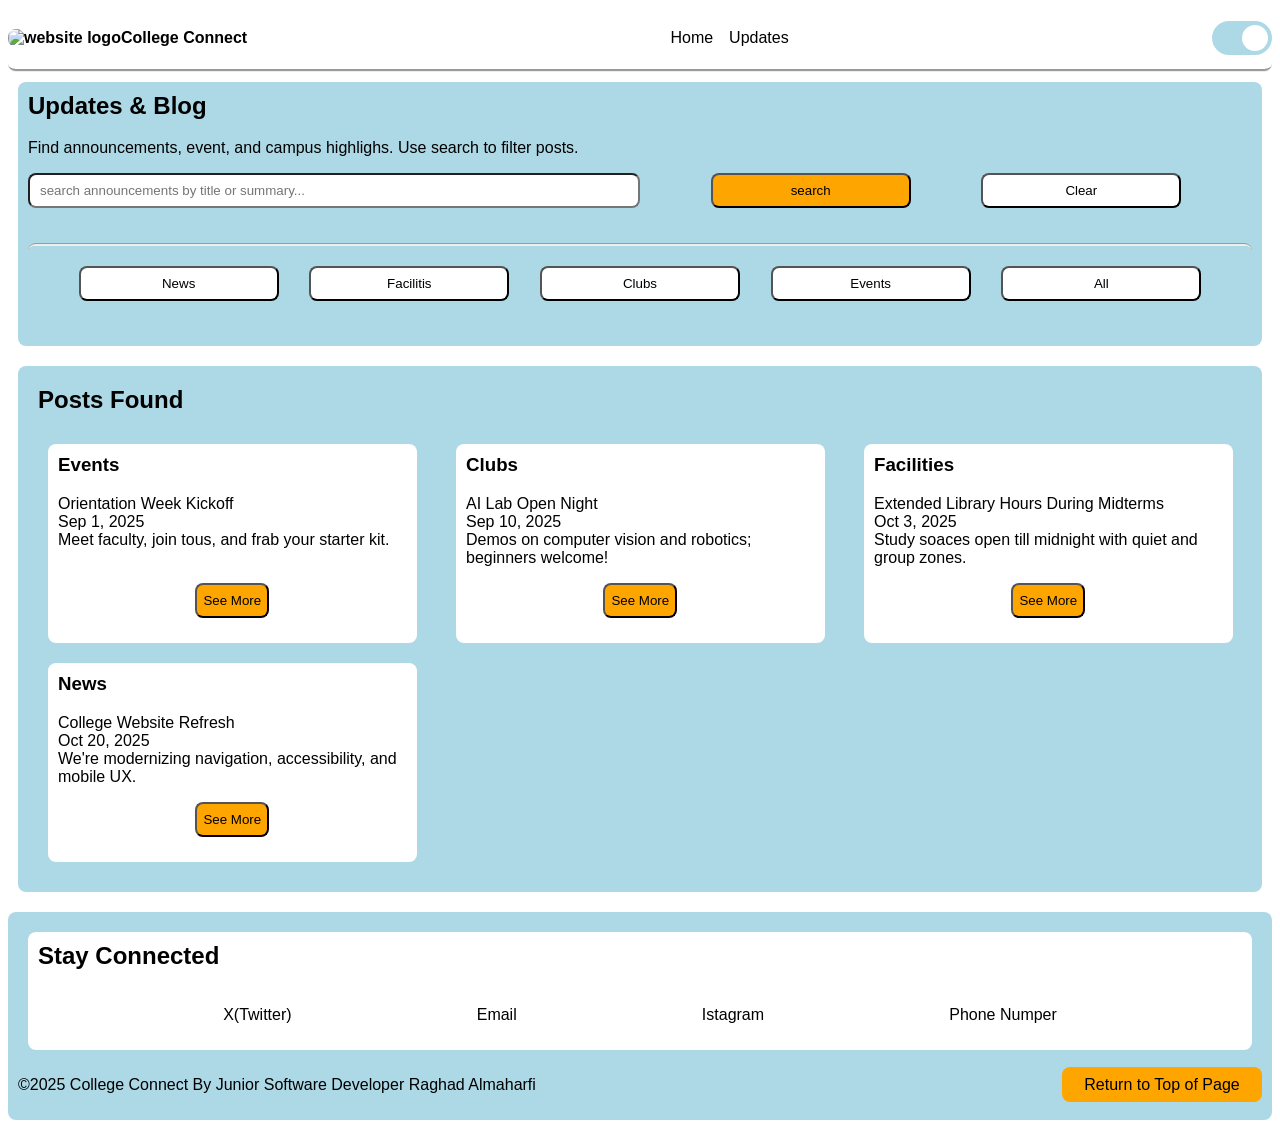
==== UpdatePage.html @ 5a042e5b "Update UpdatePage.html" ====
<!DOCTYPE html>
<html lang="en">

<head>
  <meta charset="utf-8" />
  <meta name="viewport" content="width=device-width, initial-scale=1" />
  <link rel="stylesheet" href="CollegeConnectCSS.css">
  <title>College Connect</title>
</head>

<body>
  <div class="page">
    <header>
      <nav class="navegation">
        <div class="logo">
          
          <h4><img src="ogo.png" alt="website logo" style="height:22px;width:22px;">College Connect</h4>
        </div>
        <ul class="navegation-bar">
          <li>
            <a href="index.html">Home</a>
          </li>
          <li>
            <a href="">Updates</a>
          </li>
        </ul>
        <label class="switch">
						<input type="checkbox" checked>
						<span class="slider round"></span>
					</label>
      </nav>
    </header>
    <section class="Search-Section">
      <h2>Updates & Blog</h2>
      <p>Find announcements, event, and campus highlighs. Use search to filter posts.</p>
      <div class="Search-content">
        <input type="Text" placeholder="search announcements by title or summary..." name="search">
        <div class="search-buttons">
          <button class="orange bottom">search</button>
          <button  class="white bottom">Clear</button>
        </div>
      </div>
      <div class="filter-Buttons">
        <button  class="white bottom">News</button>
        <button  class="white bottom">Facilitis</button>
        <button  class="white bottom">Clubs</button>
        <button  class="white bottom">Events</button>
        <button  class="white bottom">All</button>
      </div>
    </section>
    <main>
      <section Class="highlights">
        <h2>Posts Found</h2>
        <div class="cards">
          <Section Class="card">
            <div class="card-content">
              <h3>Events</h3>
              <p>Orientation Week Kickoff<br>Sep 1, 2025<br>Meet faculty, join tous, and frab your starter kit.</p>
            </div>
            <div class="card-button">
              <button class="orange mid bottom">See More</button>
            </div>
          </section>
          <section Class="card">
            <div class="card-content">
              <h3>Clubs</h3>
              <p>AI Lab Open Night<br>Sep 10, 2025<br>Demos on computer vision and robotics; beginners welcome!</p>
            </div>
            <div class="card-button">
              <button class="orange mid bottom">See More</button>
            </div>
          </section>
          <section Class="card">
            <div class="card-content">
              <h3>Facilities</h3>
              <p>Extended Library Hours During Midterms<br>Oct 3, 2025<br>Study soaces open till midnight with quiet and group zones.
              </p>
            </div>
            <div class="card-button">
              <button class="orange mid bottom">See More</button>
            </div>
          </section>
          <section Class="card">
            <div class="card-content">
              <h3>News</h3>
              <p>College Website Refresh<br>Oct 20, 2025<br>We're modernizing navigation, accessibility, and mobile UX.
              </p>
            </div>
            <div class="card-button">
              <button class="orange mid bottom">See More</button>
            </div>
          </section>
        </div>
      </section>
    </main>
    <footer>
      <section class="media">
        <h2>Stay Connected</h2>
        <div class="links">
          <div>
            <p>X(Twitter)</p>
          </div>
          <div>
            <p>Email</p>
          </div>
          <div>
            <p>Istagram</p>
          </div>
          <div>
            <p>Phone Numper</p>
          </div>
        </div>
      </section>
      <div class="footer-conntent">
        <p>&copy;2025 College Connect By Junior Software Developer Raghad Almaharfi</p>
		<a href="UpdatePage.html" class="return-button">Return to Top of Page</a>
      </div>
    </footer>
  </div>
</body>


</html>
---- CollegeConnectCSS.css ----
*{
	box-sizing: border-box; 
	font-family: Arial, Helvetica, sans-serif;
	border-radius: 8px
}

div.page{
	display:grid;
	grid-template-rows:auto auto 1fr auto;
	min-height:100vh;
}

nav.navegation{
	display:flex;
	align-items:center; /*control tha hight level*/
	border-bottom-style:groove;
	justify-content:space-between;
 
}
h2,h3{
	margin-top:0px;
}

div.logo{
	display:flex;
	align-items:center;
}

ul.navegation-bar{
	list-style:none;
	display:flex;
	gap:1rem;
	padding:0;
}

label.switch{
	position:relative;
	display:inline-block;
	width:60px;
	height:34px;
}

label.switch input{ 
	opacity:0;
	width:0;
	height:0;
}

span.slider{
	position:absolute;
	cursor:pointer;
	top:0;
	left:0;
	right:0;
	bottom:0;
	background-color:darkblue;
	-webkit-transition:0.4s;
	transition:0.4s;
}

span.slider:before{
	position:absolute;
	content:"";
	height:26px;
	width:26px;
	left:4px;
	bottom:4px;
	background-color:white;
	-webkit-transition:0.4s;
	transition:0.4s;
}

input:checked+.slider{
	background-color:lightblue;
}

input:focus+.slider{
	box-shadow:0 0 1px #2196F3
}

input:checked+.slider:before{
	-webkit-transform:translateX(26px);
	-ms-transform:translateX(26px);
	transform:translateX(26px);
}

span.slider.round{
	border-radius:34px;
}

span.slider.round:before{
	border-radius: 50%;
}

a{
	text-decoration:none;
	color:black;
}

section.banner{
	display:flex;
	background-color:lightblue;
	padding:20px;
	margin:10px;
	justify-content:space-between;
}

div.banner-content{
	display:flex;
	flex-direction:column;
	justify-content:space-between;
}

div.banner-img{
	margin:10px;
}

button{
	width:200px;
	height:35px;
}

button.orange{
	background-color:orange;
}

section.highlights{
	background-color:lightblue;
	padding:20px;
	margin:10px;
	border:20;
}

div.cards{
	display:grid;
	flex-wrap:wrap;
	column-gap:20px;
	row-gap:10;
	grid-template-columns:1fr 1fr 1fr;
}

Section.card{
	background-color:white;
	width:95%;
	margin:10px;
	padding:10px;
	display:flex;
	align-items:stretch;
	flex-direction:column;
}

div.card-content{
	flex-grow:1;
}

div.card-button{
	align-items:center;
	margin-inline:auto;
	flex-direction:column;
}

button.mid{
	align-items:center;
	width:100%;
}

button.bottom{
	bottom:20px;
	align-items:flex-end;
	margin-bottom:15px;
}

section.starter{
	background-color:lightblue;
	margin:10px;
	padding:20px;
	border:20;
	margin-top:20px;
}

div.starter-buttons{
	display:flex;
	width:50%;
	gap:20px;
}

button.white{
	background-color:white;
}

footer{
	background-color:lightblue;
	flex-direction:column;
	padding:10px;
	margin-top:10px;
}
section.media{
	background-color:white;
	margin:10px;
	padding:10px;
}

div.links{
	display:flex;
	justify-content:space-evenly;
}

div.footer-conntent{
	display:flex;
	justify-content:space-between;
	align-items:center;
}

a.return-button{
	width:200px;
	height:35px;
	background-color:orange;
	text-align:center;
	align-content:center;
}

Section.Search-Section{
	background-color:lightblue;
	margin:10px;
	padding:10px;
}

input{
	width:50%;
	height:35px;
	padding-left:10px;
}

div.Search-content{
	justify-content:space-between;
	display:flex;
	margin-bottom:20px;
}

div.search-buttons{
	width:50%;
	display:flex;
	justify-content:space-evenly;
}

div.filter-Buttons{
	border-top-style:groove;
	padding:20px;
	justify-content:space-evenly;
	display:flex;
}
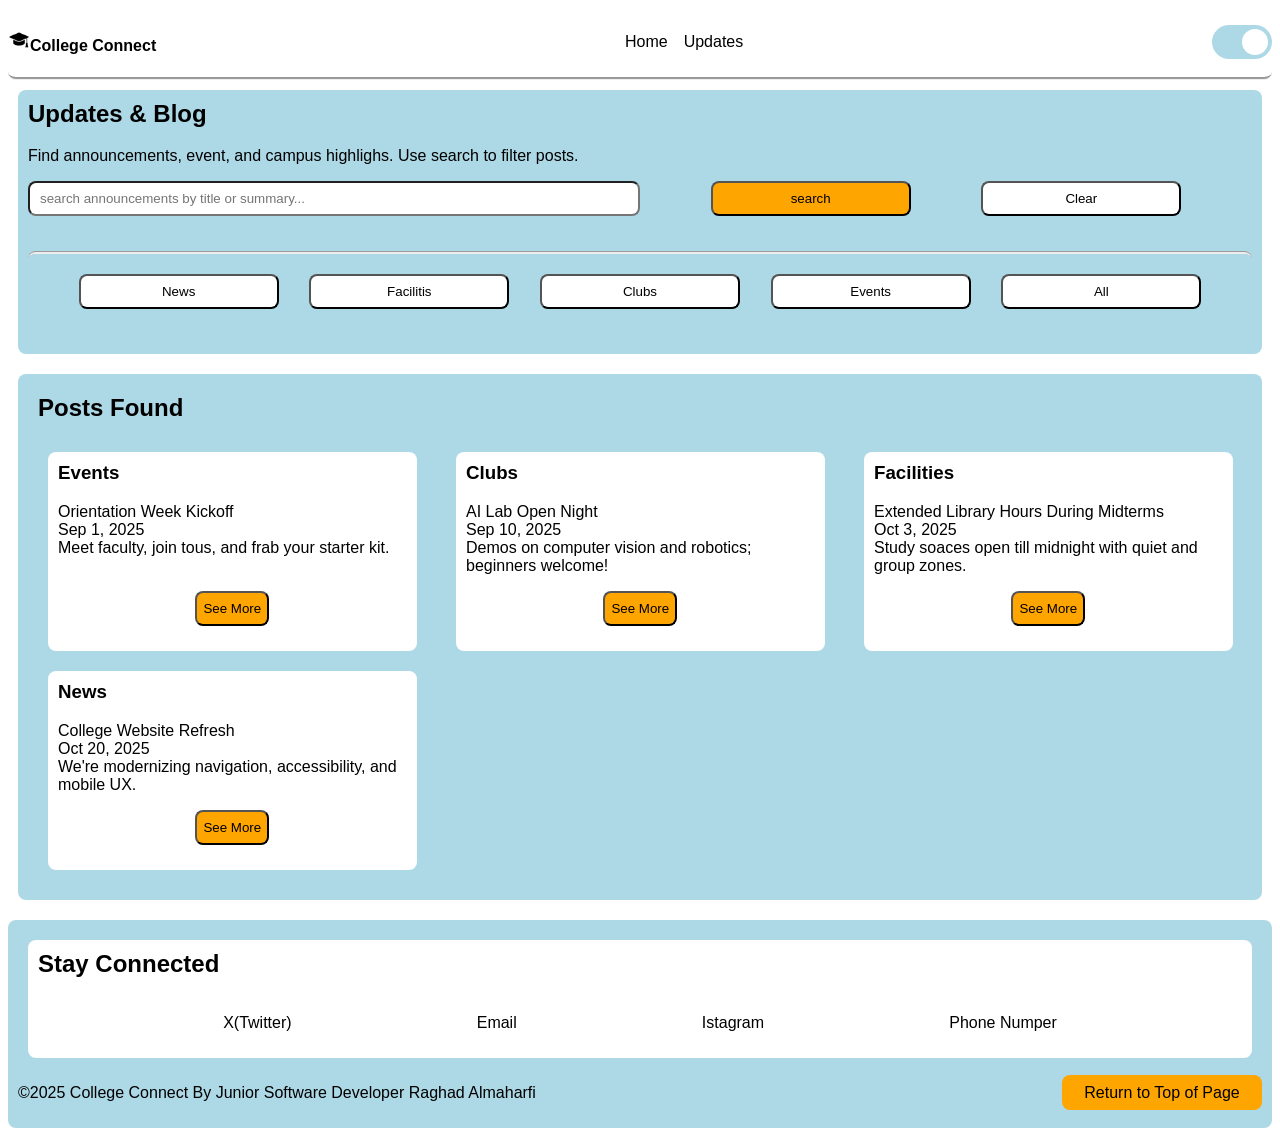
==== commit 5f2b1916: "Update UpdatePage.html" ====
--- a/UpdatePage.html
+++ b/UpdatePage.html
@@ -14,7 +14,7 @@
       <nav class="navegation">
         <div class="logo">
           
-          <h4><img src="ogo.png" alt="website logo" style="height:22px;width:22px;">College Connect</h4>
+          <h4><img src="logo.png" alt="website logo" style="height:22px;width:22px;">College Connect</h4>
         </div>
         <ul class="navegation-bar">
           <li>
@@ -123,3 +123,4 @@
 </html>
 
 
+
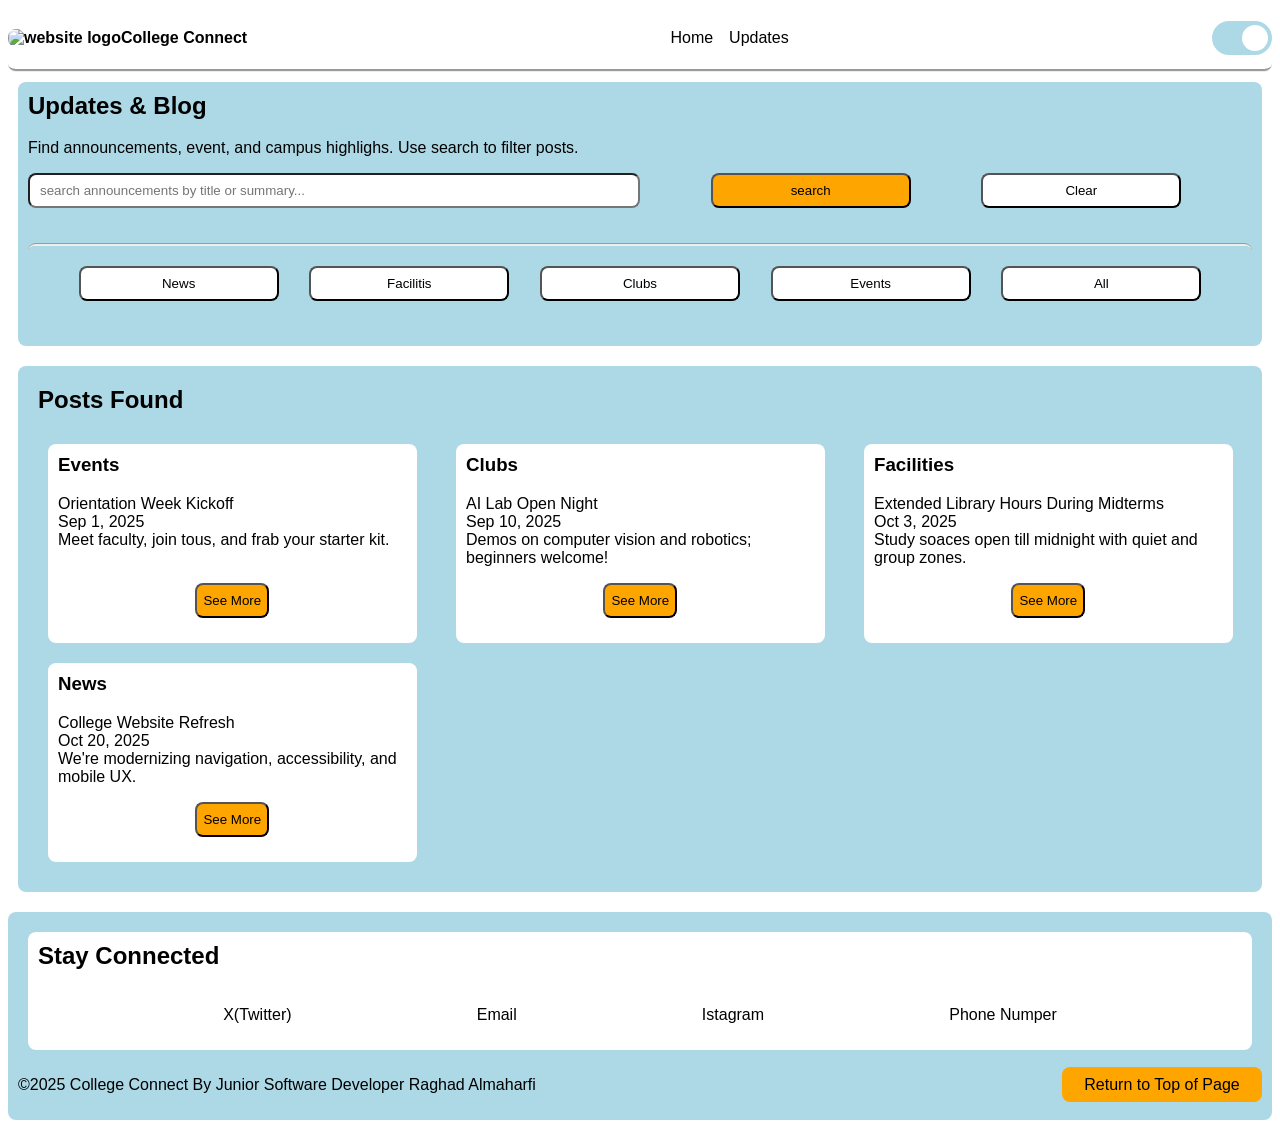
==== commit 75488cc0: "Update UpdatePage.html" ====
--- a/UpdatePage.html
+++ b/UpdatePage.html
@@ -14,7 +14,7 @@
       <nav class="navegation">
         <div class="logo">
           
-          <h4><img src="logo.png" alt="website logo" style="height:22px;width:22px;">College Connect</h4>
+          <h4><img src="o.png" alt="website logo" style="height:22px;width:22px;">College Connect</h4>
         </div>
         <ul class="navegation-bar">
           <li>
@@ -124,3 +124,4 @@
 
 
 
+
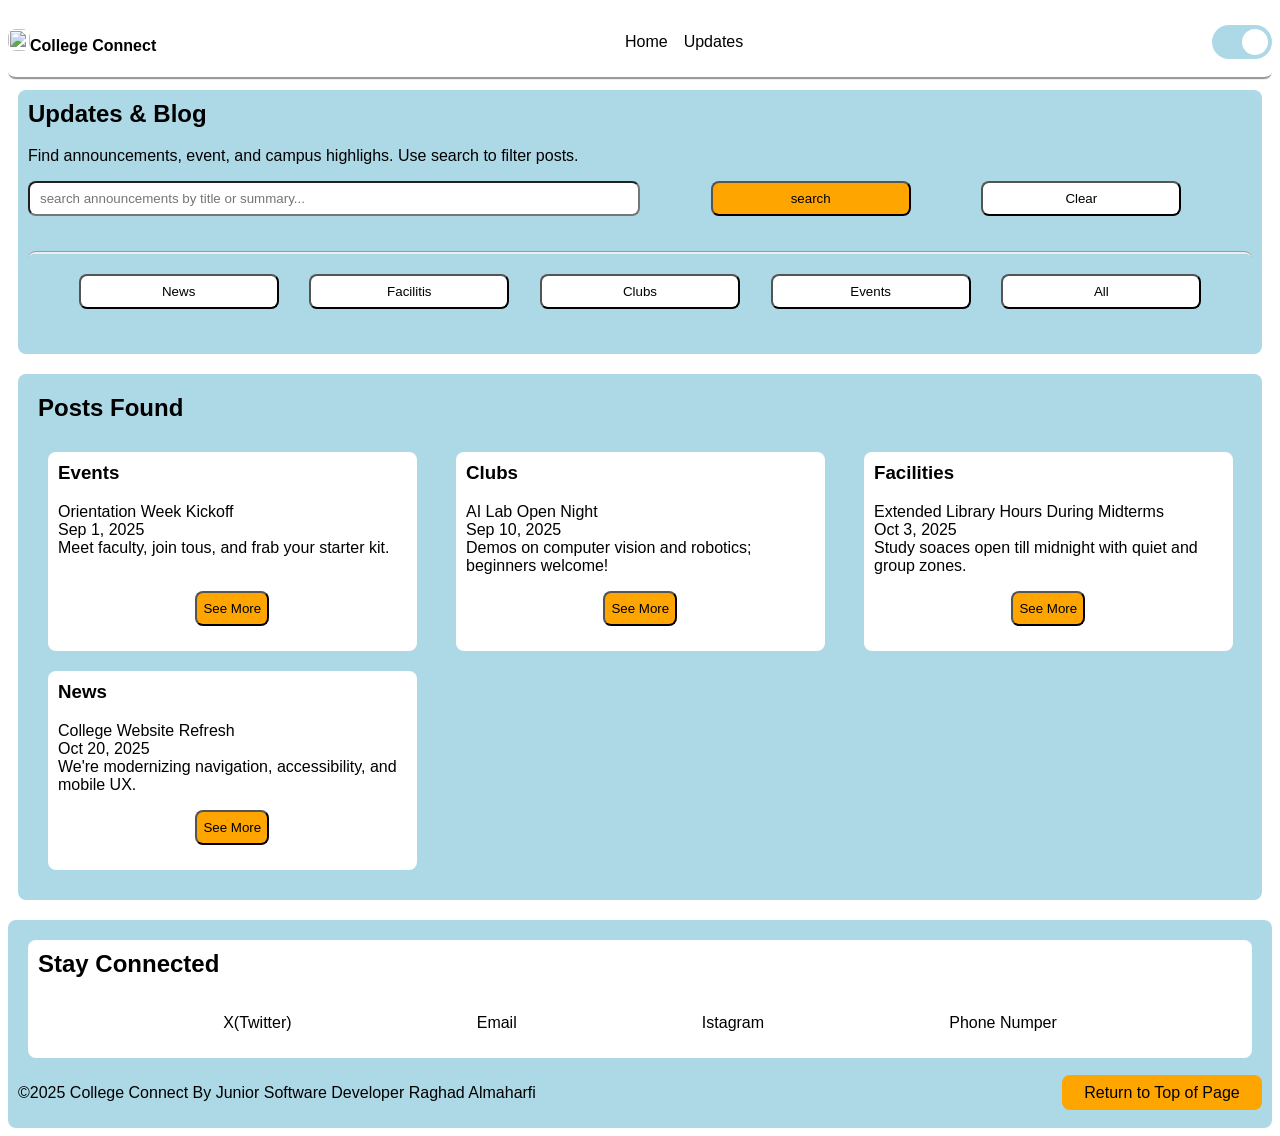
==== commit 2592fa34: "Update UpdatePage.html" ====
--- a/UpdatePage.html
+++ b/UpdatePage.html
@@ -14,7 +14,7 @@
       <nav class="navegation">
         <div class="logo">
           
-          <h4><img src="o.png" alt="website logo" style="height:22px;width:22px;">College Connect</h4>
+          <h4><img src=""  style="height:22px;width:22px;">College Connect</h4>
         </div>
         <ul class="navegation-bar">
           <li>
@@ -125,3 +125,5 @@
 
 
 
+
+
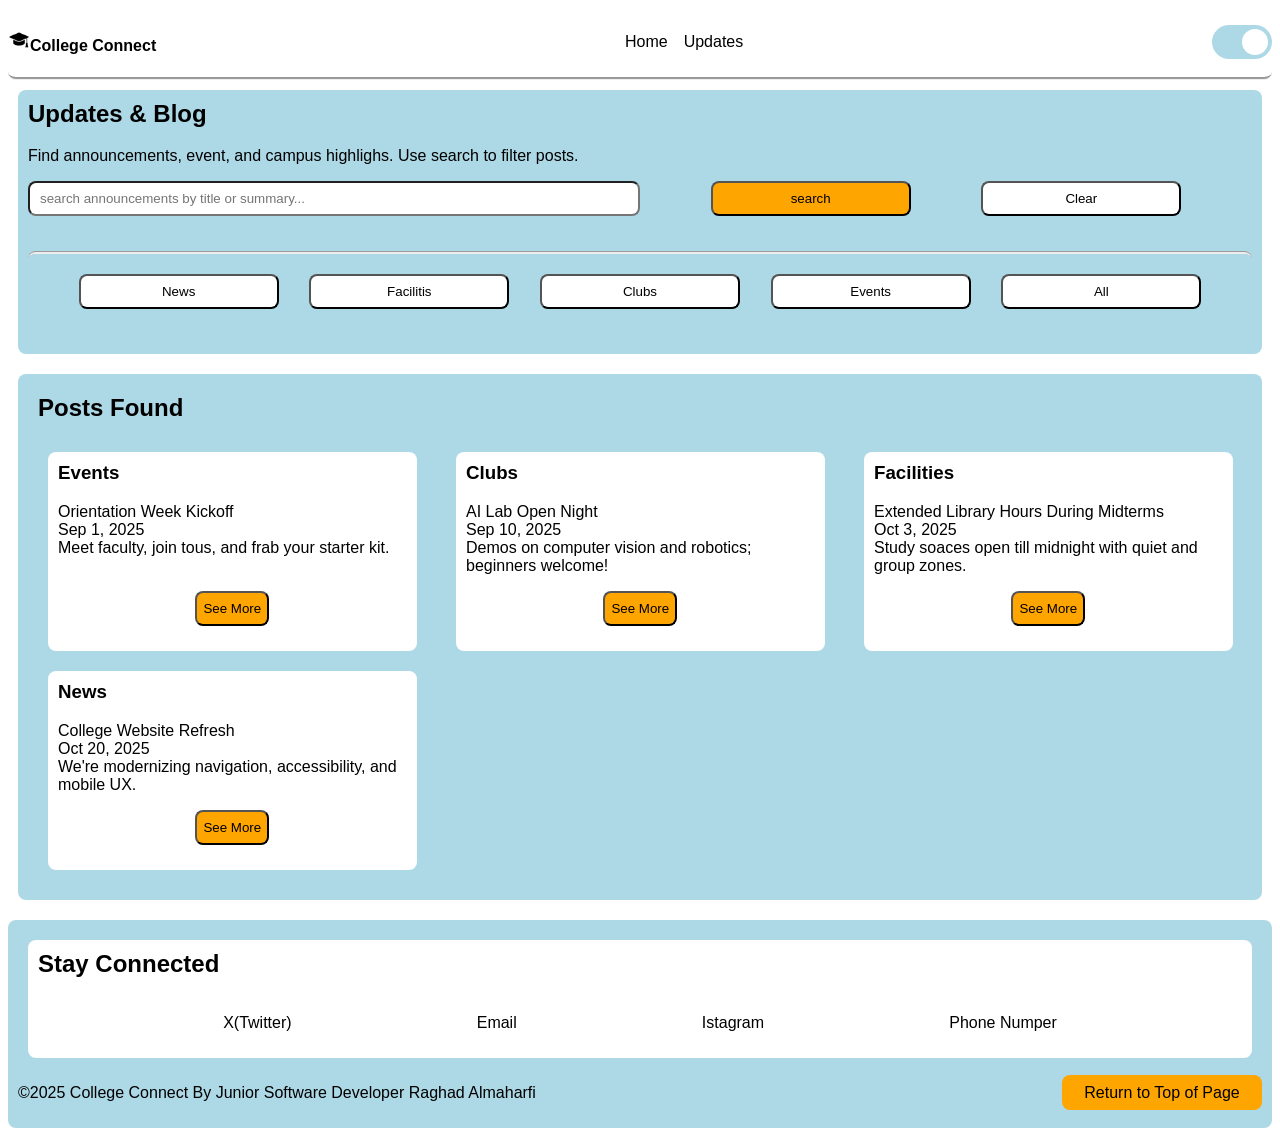
==== commit a43b45f2: "Update UpdatePage.html" ====
--- a/UpdatePage.html
+++ b/UpdatePage.html
@@ -14,7 +14,7 @@
       <nav class="navegation">
         <div class="logo">
           
-          <h4><img src=""  style="height:22px;width:22px;">College Connect</h4>
+          <h4><img src="logo.png" alt="website logo" style="height:22px;width:22px;">College Connect</h4>
         </div>
         <ul class="navegation-bar">
           <li>
@@ -127,3 +127,4 @@
 
 
 
+
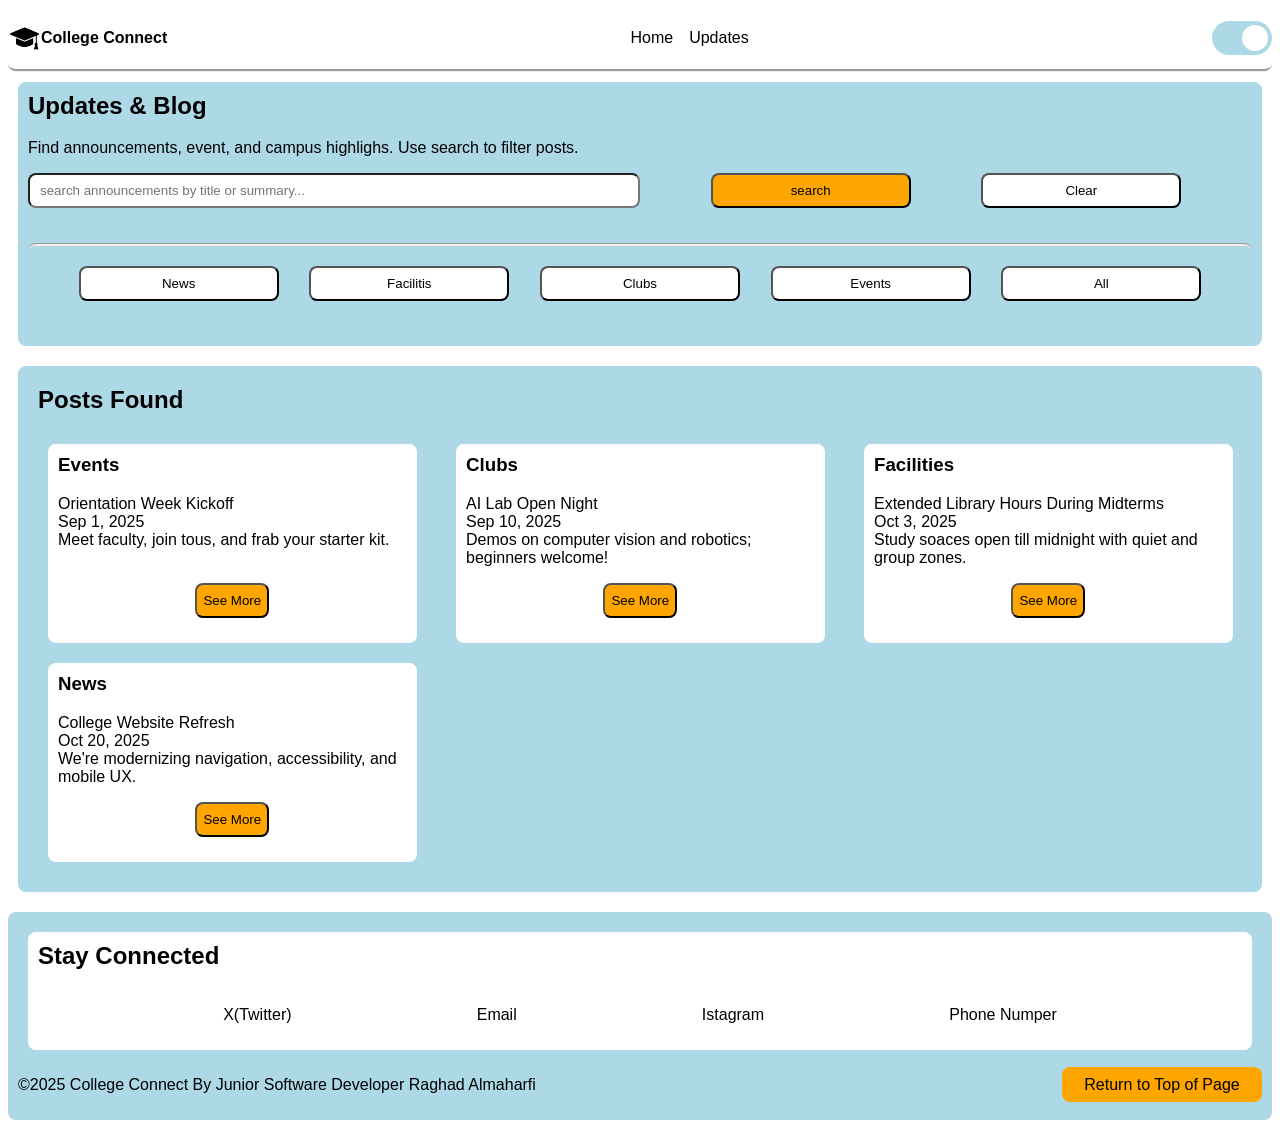
==== commit 4add9a7a: "Update UpdatePage.html" ====
--- a/UpdatePage.html
+++ b/UpdatePage.html
@@ -13,8 +13,8 @@
     <header>
       <nav class="navegation">
         <div class="logo">
-          
-          <h4><img src="logo.png" alt="website logo" style="height:22px;width:22px;">College Connect</h4>
+          <img src="logo.png" alt="website logo" style="height:33px;width:33px;">
+          <h4>College Connect</h4>
         </div>
         <ul class="navegation-bar">
           <li>
@@ -128,3 +128,4 @@
 
 
 
+
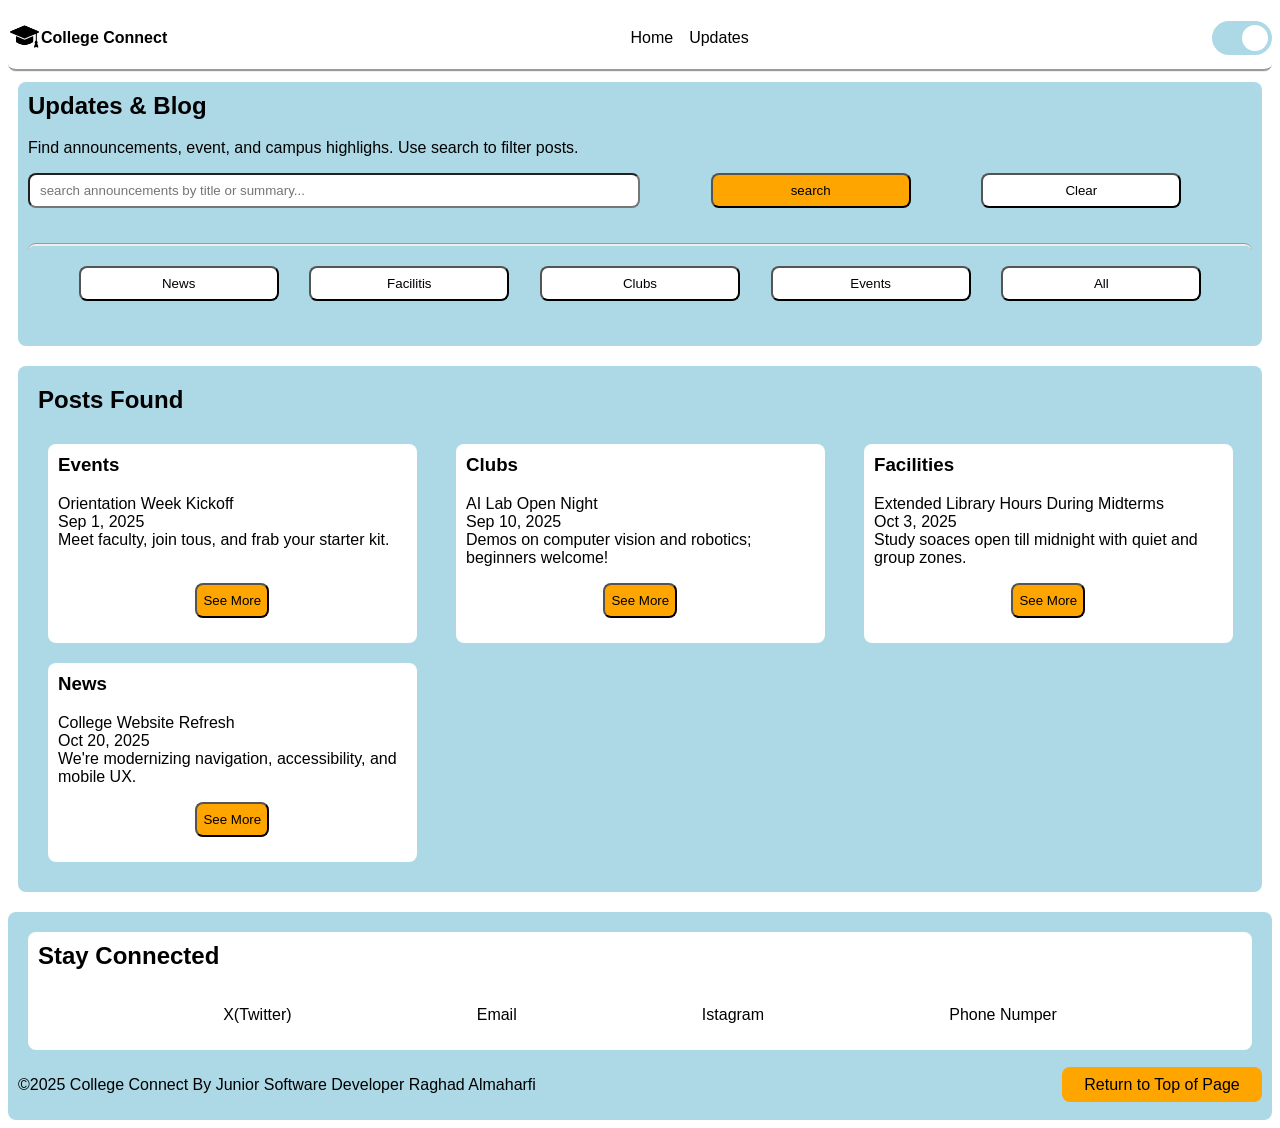
==== commit 8cf4468a: "Update UpdatePage.html" ====
--- a/UpdatePage.html
+++ b/UpdatePage.html
@@ -13,7 +13,9 @@
     <header>
       <nav class="navegation">
         <div class="logo">
-          <img src="logo.png" alt="website logo" style="height:33px;width:33px;">
+			<a href="index.html">
+          		<img src="logo.png" alt="website logo" style="height:33px;width:33px;">
+			</a>
           <h4>College Connect</h4>
         </div>
         <ul class="navegation-bar">
@@ -129,3 +131,4 @@
 
 
 
+
